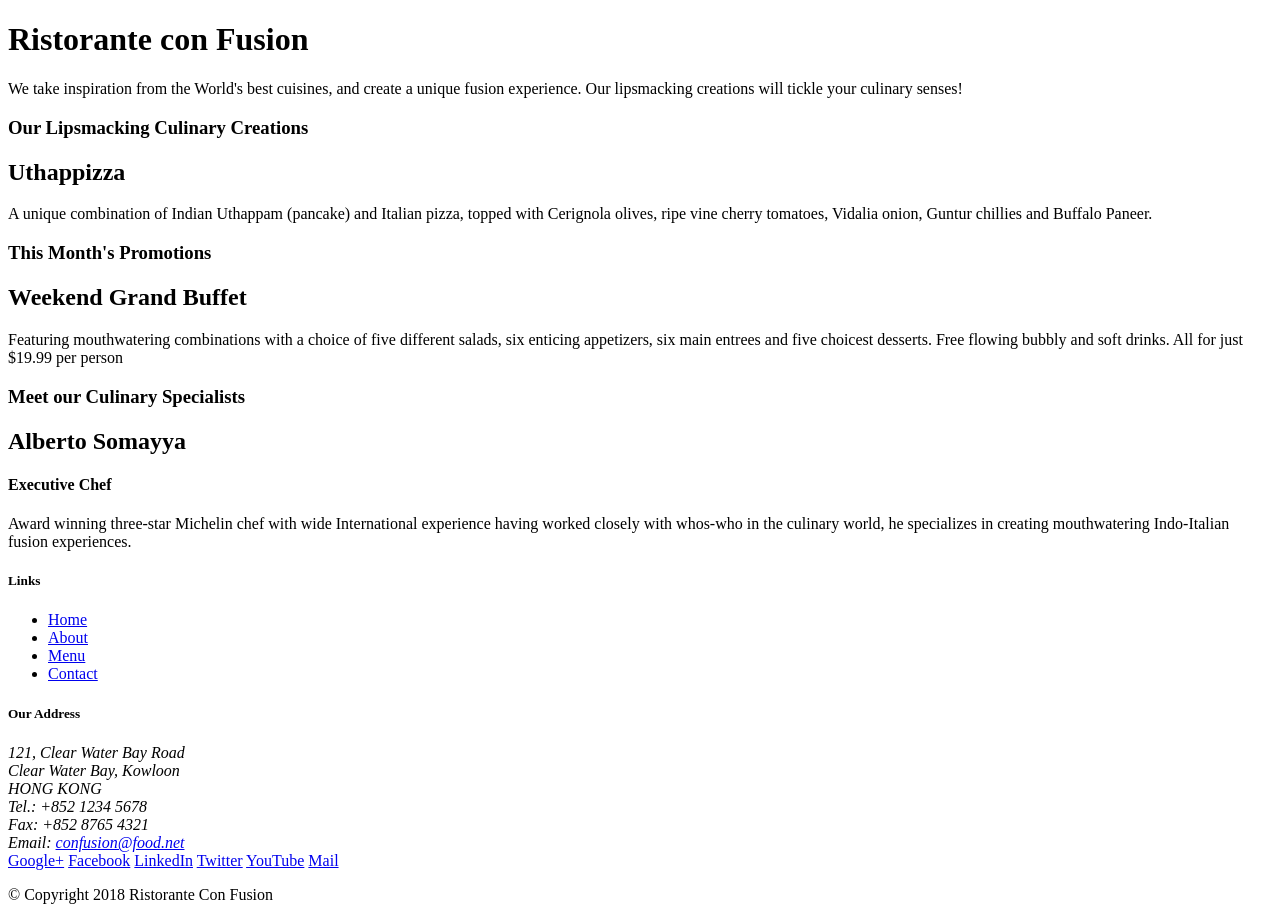
==== index.html @ d4c2c583 "Initial setup" ====
<!DOCTYPE html>
<html lang="en">

<head>
    <title>Ristorante Con Fusion</title>
</head>

<body>

    <header>
        <div>
            <div>
                <div>
                    <h1>Ristorante con Fusion</h1>
                    <p>We take inspiration from the World's best cuisines, and create a unique fusion experience. Our lipsmacking creations will tickle your culinary senses!</p>
                </div>
                <div>
                </div>
            </div>
        </div>
    </header>

    <div>
        <div>
            <div>
                <h3>Our Lipsmacking Culinary Creations</h3>
            </div>
            <div>
                <h2>Uthappizza</h2>
                <p>A unique combination of Indian Uthappam (pancake) and Italian pizza, topped with Cerignola olives, ripe vine cherry tomatoes, Vidalia onion, Guntur chillies and Buffalo Paneer.</p>
            </div>
        </div>


        <div>
            <div>
                <h3>This Month's Promotions</h3>
            </div>
            <div>
                <h2>Weekend Grand Buffet</h2>
                <p>Featuring mouthwatering combinations with a choice of five different salads, six enticing appetizers, six main entrees and five choicest desserts. Free flowing bubbly and soft drinks. All for just $19.99 per person </p>
            </div>
        </div>

        <div>
            <div>
                <h3>Meet our Culinary Specialists</h3>
            </div>
            <div>
                <h2>Alberto Somayya</h2>
                <h4>Executive Chef</h4>
                <p>Award winning three-star Michelin chef with wide International experience having worked closely with whos-who in the culinary world, he specializes in creating mouthwatering Indo-Italian fusion experiences. </p>
            </div>
        </div>
    </div>

    <footer>
        <div>
            <div>             
                <div>
                    <h5>Links</h5>
                    <ul>
                        <li><a href="#">Home</a></li>
                        <li><a href="#">About</a></li>
                        <li><a href="#">Menu</a></li>
                        <li><a href="#">Contact</a></li>
                    </ul>
                </div>
                <div>
                    <h5>Our Address</h5>
                    <address>
		              121, Clear Water Bay Road<br>
		              Clear Water Bay, Kowloon<br>
		              HONG KONG<br>
		              Tel.: +852 1234 5678<br>
		              Fax: +852 8765 4321<br>
		              Email: <a href="mailto:confusion@food.net">confusion@food.net</a>
		           </address>
                </div>
                <div>
                    <div>
                        <a href="http://google.com/+">Google+</a>
                        <a href="http://www.facebook.com/profile.php?id=">Facebook</a>
                        <a href="http://www.linkedin.com/in/">LinkedIn</a>
                        <a href="http://twitter.com/">Twitter</a>
                        <a href="http://youtube.com/">YouTube</a>
                        <a href="mailto:">Mail</a>
                    </div>
                </div>
           </div>
           <div>             
                <div>
                    <p>© Copyright 2018 Ristorante Con Fusion</p>
                </div>
           </div>
        </div>
    </footer>

</body>

</html>
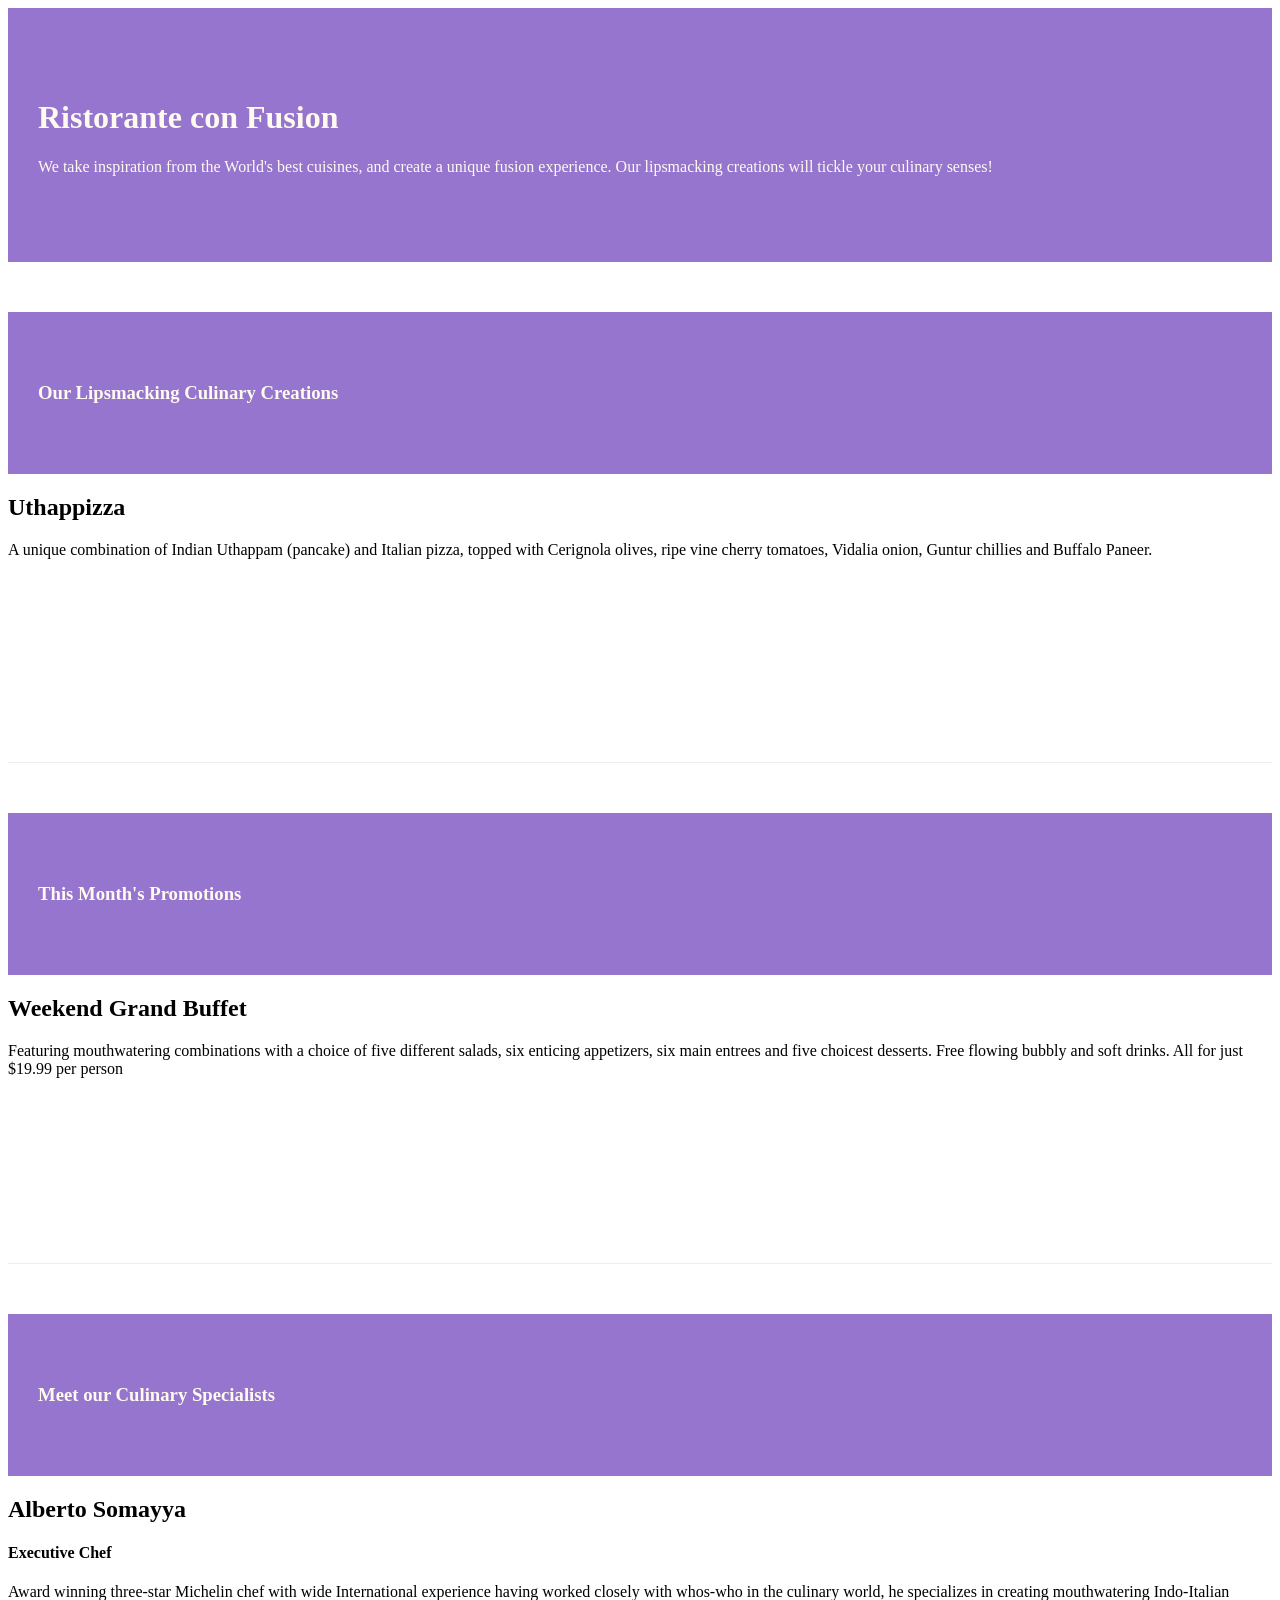
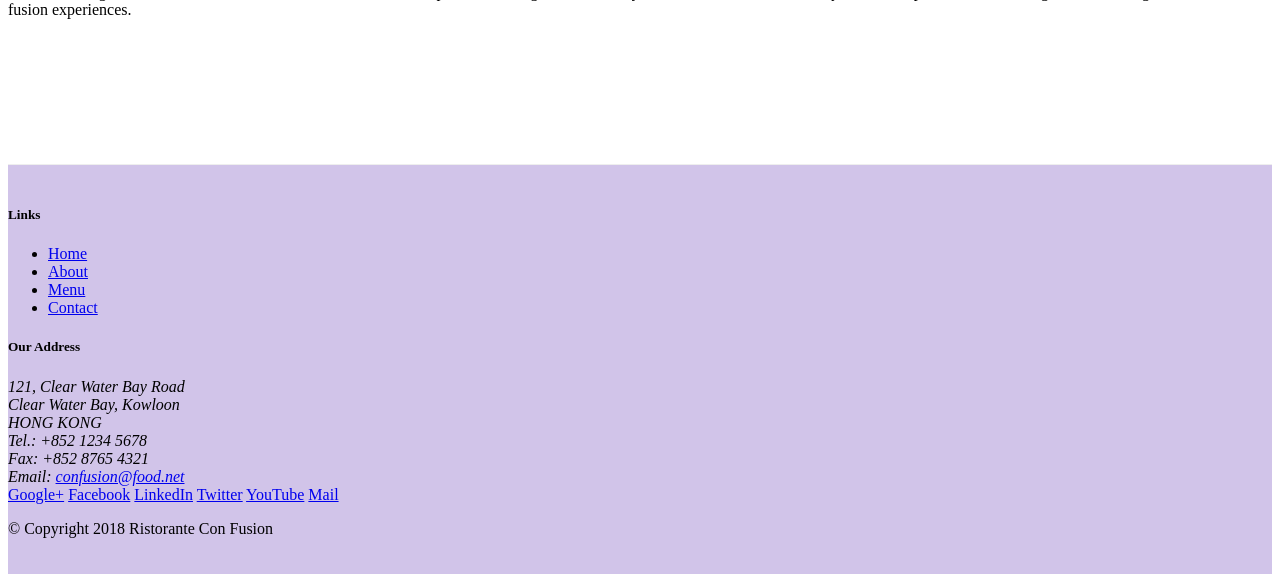
==== commit cfe99dd5: "intro to bootstrap" ====
--- a/index.html
+++ b/index.html
@@ -2,51 +2,60 @@
 <html lang="en">
 
 <head>
+    <!-- Required meta tags always come first -->
+    <meta charset="utf-8">
+    <meta name="viewport" content="width=device-width, initial-scale=1, shrink-to-fit=no">
+    <meta http-equiv="x-ua-compatible" content="ie=edge">
+
+    <!-- Bootstrap CSS -->
+    <link rel="stylesheet" href="node_modules/bootstrap/dist/css/bootstrap.min.css">
+    <link rel="stylesheet" href="css/styles.css">
     <title>Ristorante Con Fusion</title>
 </head>
 
 <body>
 
-    <header>
-        <div>
-            <div>
-                <div>
+    <header class="jumbotron">
+        <div class="container">
+            <div class="row row-header">
+                <div class="col-12 col-sm-6">
                     <h1>Ristorante con Fusion</h1>
                     <p>We take inspiration from the World's best cuisines, and create a unique fusion experience. Our lipsmacking creations will tickle your culinary senses!</p>
                 </div>
-                <div>
+                <div class="col-12 col-sm">
                 </div>
             </div>
         </div>
     </header>
 
-    <div>
-        <div>
-            <div>
-                <h3>Our Lipsmacking Culinary Creations</h3>
+    <div class="container">
+        <div class="row row-content align-items-center">
+            <div class="col-12 col-sm-4 order-sm-last col-md-3 ">
+                <h3 class="jumbotron">Our Lipsmacking Culinary Creations</h3>
             </div>
-            <div>
+            <div class="col col-sm order-sm-first col-md">
                 <h2>Uthappizza</h2>
                 <p>A unique combination of Indian Uthappam (pancake) and Italian pizza, topped with Cerignola olives, ripe vine cherry tomatoes, Vidalia onion, Guntur chillies and Buffalo Paneer.</p>
             </div>
         </div>
+        
+        
+        <div class="row row-content align-items-center">
+            <div class="col-12 col-sm-4 col-md-3">
+                    <h3 class="jumbotron">This Month's Promotions</h3>
+            </div>
 
+          <div class="col col-sm col-md ">
+            <h2 >Weekend Grand Buffet</h2>
+            <p>Featuring mouthwatering combinations with a choice of five different salads, six enticing appetizers, six main entrees and five choicest desserts. Free flowing bubbly and soft drinks. All for just $19.99 per person </p>
+          </div>
+       </div>
 
-        <div>
-            <div>
-                <h3>This Month's Promotions</h3>
+        <div class="row row-content align-items-center">
+            <div class="col-12 col-sm-4 order-sm-last col-md-3">
+                <h3 class="jumbotron">Meet our Culinary Specialists</h3>
             </div>
-            <div>
-                <h2>Weekend Grand Buffet</h2>
-                <p>Featuring mouthwatering combinations with a choice of five different salads, six enticing appetizers, six main entrees and five choicest desserts. Free flowing bubbly and soft drinks. All for just $19.99 per person </p>
-            </div>
-        </div>
-
-        <div>
-            <div>
-                <h3>Meet our Culinary Specialists</h3>
-            </div>
-            <div>
+            <div class="col col-sm order-sm-first  col-md">
                 <h2>Alberto Somayya</h2>
                 <h4>Executive Chef</h4>
                 <p>Award winning three-star Michelin chef with wide International experience having worked closely with whos-who in the culinary world, he specializes in creating mouthwatering Indo-Italian fusion experiences. </p>
@@ -54,19 +63,19 @@
         </div>
     </div>
 
-    <footer>
-        <div>
-            <div>             
-                <div>
+    <footer class="footer">
+        <div class="container">
+            <div class="row">             
+                <div class="col-4 offset-1 col-sm-2">
                     <h5>Links</h5>
-                    <ul>
+                    <ul class="list-unstyled ">
                         <li><a href="#">Home</a></li>
                         <li><a href="#">About</a></li>
                         <li><a href="#">Menu</a></li>
                         <li><a href="#">Contact</a></li>
                     </ul>
                 </div>
-                <div>
+                <div class="col-7 col-sm-5">
                     <h5>Our Address</h5>
                     <address>
 		              121, Clear Water Bay Road<br>
@@ -77,8 +86,8 @@
 		              Email: <a href="mailto:confusion@food.net">confusion@food.net</a>
 		           </address>
                 </div>
-                <div>
-                    <div>
+                <div class="col-12 col-sm-4 align-self-center">
+                    <div class="text-center">
                         <a href="http://google.com/+">Google+</a>
                         <a href="http://www.facebook.com/profile.php?id=">Facebook</a>
                         <a href="http://www.linkedin.com/in/">LinkedIn</a>
@@ -88,13 +97,17 @@
                     </div>
                 </div>
            </div>
-           <div>             
-                <div>
+           <div class="row justify-content-center">             
+                <div class="col-auto">
                     <p>© Copyright 2018 Ristorante Con Fusion</p>
                 </div>
            </div>
         </div>
     </footer>
+ <!-- jQuery first, then Popper.js, then Bootstrap JS. -->
+ <script src="node_modules/jquery/dist/jquery.slim.min.js"></script>
+ <script src="node_modules/popper.js/dist/umd/popper.min.js"></script>
+ <script src="node_modules/bootstrap/dist/js/bootstrap.min.js"></script>
 
 </body>
 
--- a/css/styles.css
+++ b/css/styles.css
@@ -0,0 +1,28 @@
+.row-header { 
+    margin: 0px auto;
+    padding: 0px auto;
+}
+.row-content { 
+    margin: 0px auto;
+    padding: 50px 0px 50px 0px;
+    border-bottom:1px ridge;
+    min-height:400px;
+}
+.footer{
+    background-color: #D1C4E9;
+    margin: 0px auto;
+    padding: 20px 0px 20px 0px
+}
+
+.jumbotron {
+    padding:70px 30px 70px 30px;
+    margin: 0px auto;
+    background: #9575CD;
+    color:floralwhite;
+}
+
+.address{
+    font-size:80%;
+    margin:0px ;
+    color: #0f0f0f;
+}
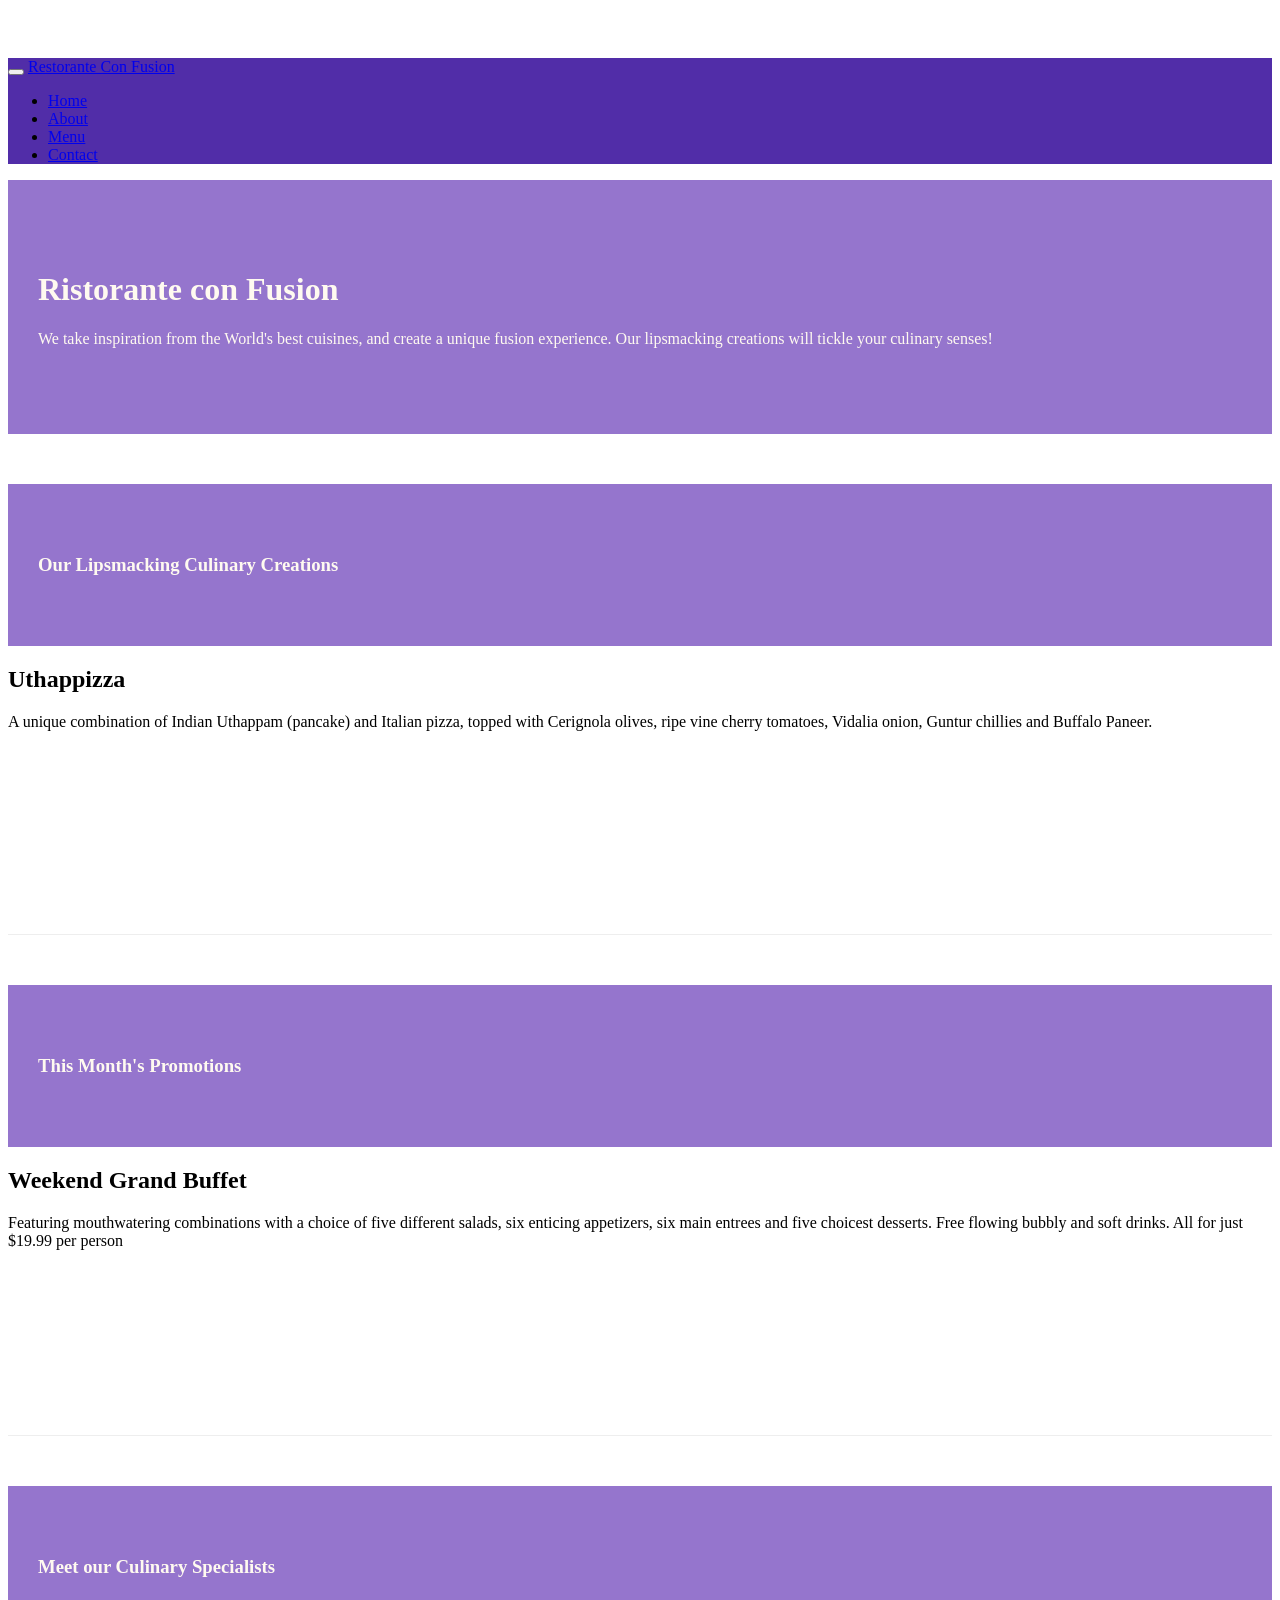
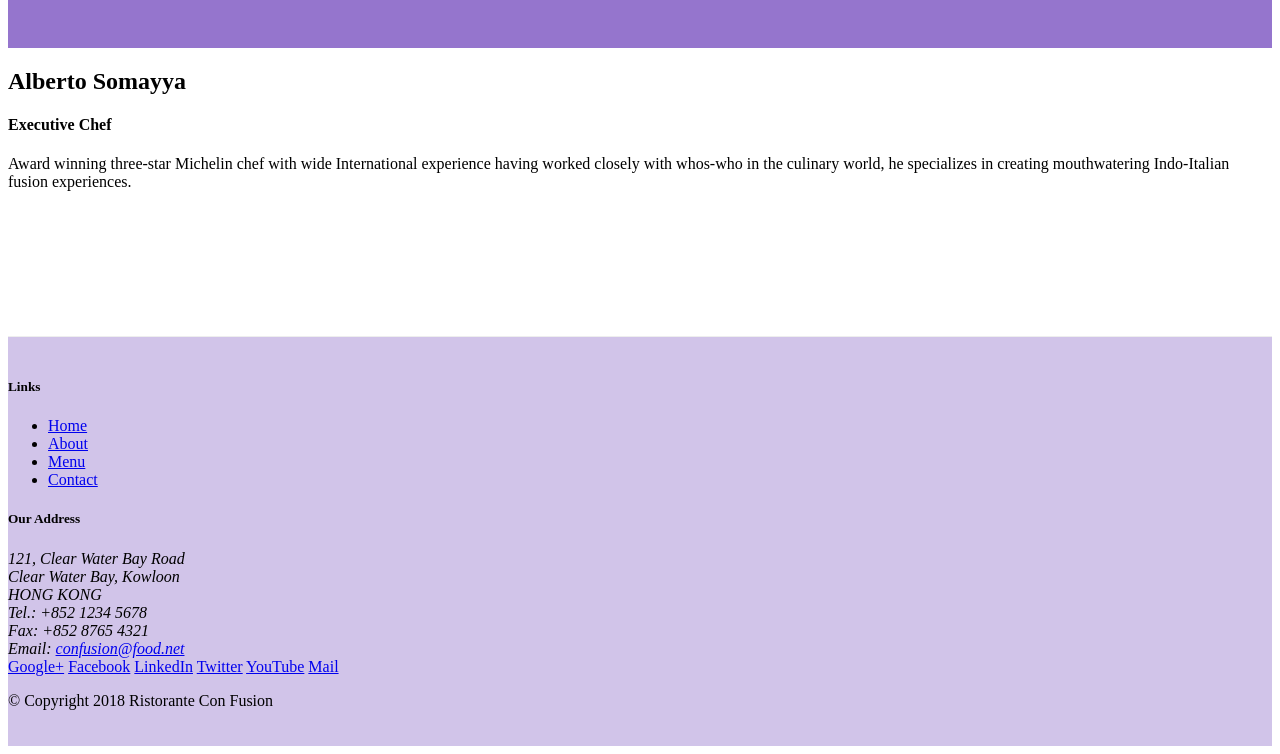
==== commit fb33c221: "bootstrap week-2" ====
--- a/index.html
+++ b/index.html
@@ -14,7 +14,28 @@
 </head>
 
 <body>
+<nav class="navbar navbar-dark navbar-expand-sm fixed-top">
+<div class="container">
+    <button class="navbar-toggler" type="button" data-toggle="collapse" data-target="#Navbar">
+        <span class="navbar-toggler-icon"></span>
+    </button>
+    <a class="navbar-brand mr-auto" href="#">Restorante Con Fusion</a>
+    <div class="collapse navbar-collapse" id="Navbar">
 
+        <ul class="navbar-nav mr-auto">
+            <li class="nav-item active"><a class="nav-link" href="#">Home</a></li>
+            
+            <li class="nav-item"><a class="nav-link" href="./aboutus.html">About</a></li>
+            
+            <li class="nav-item"><a class="nav-link" href="#">Menu</a></li>
+            
+            <li class="nav-item"><a class="nav-link" href="#">Contact</a></li>
+            
+        </div>
+</div>
+
+
+</nav>
     <header class="jumbotron">
         <div class="container">
             <div class="row row-header">
@@ -70,7 +91,7 @@
                     <h5>Links</h5>
                     <ul class="list-unstyled ">
                         <li><a href="#">Home</a></li>
-                        <li><a href="#">About</a></li>
+                        <li><a href="./aboutus.html">About</a></li>
                         <li><a href="#">Menu</a></li>
                         <li><a href="#">Contact</a></li>
                     </ul>
--- a/css/styles.css
+++ b/css/styles.css
@@ -25,4 +25,12 @@
     font-size:80%;
     margin:0px ;
     color: #0f0f0f;
+}
+
+body{padding: 50px 0px 0px 0px;
+z-index: 0;
+}
+
+.navbar-dark{
+    background-color:#512DA8;
 }
